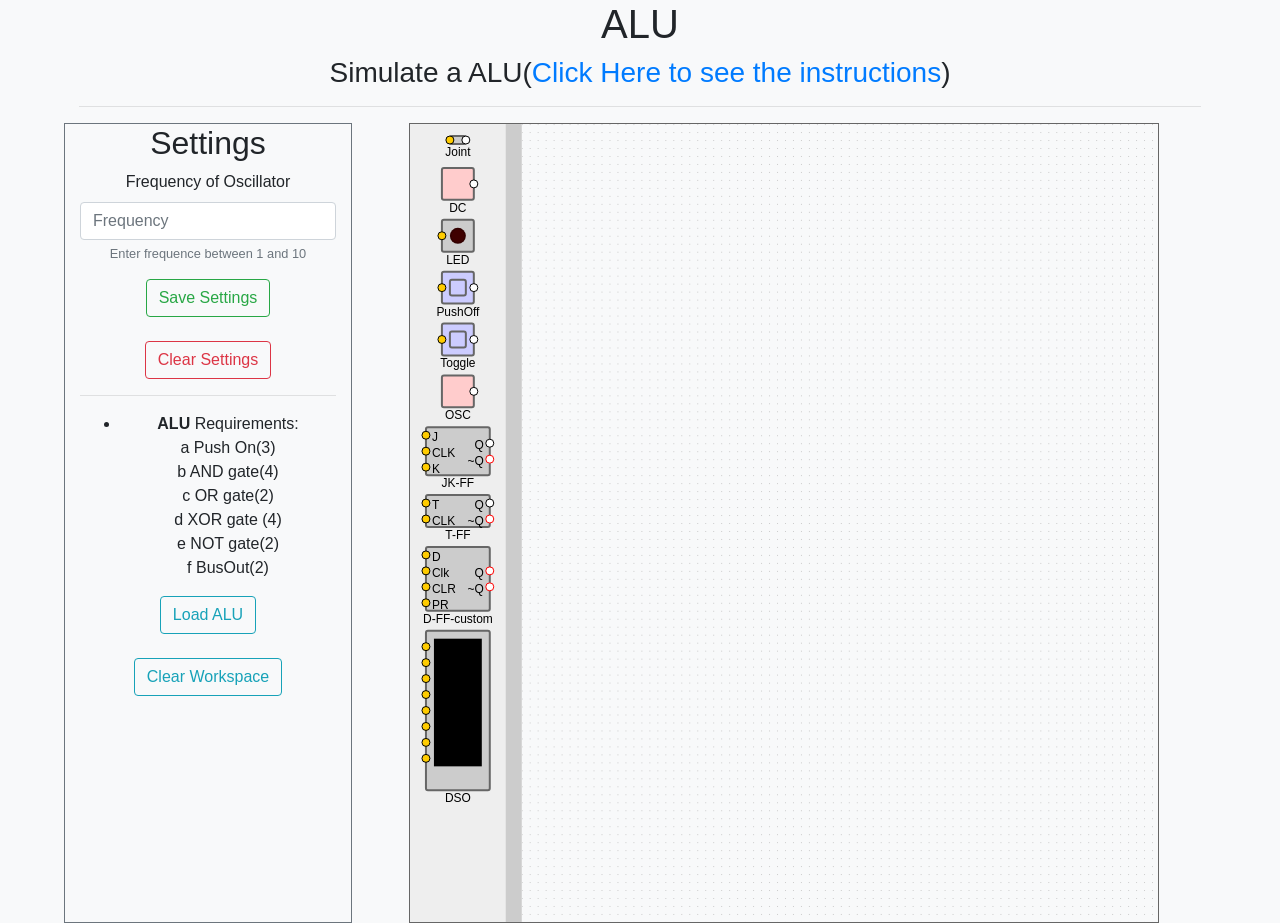
==== SRIP/Codes/index.html @ 1f58a179 "ALU" ====
<!doctype html>
<html>
<head>
	<meta http-equiv="Content-Type" content="text/html;charset=UTF-8" />
	<link rel="stylesheet" type="text/css" href="../libraries/simcir/simcir.css" />
	<link rel="stylesheet" type="text/css" href="../libraries/simcir/simcir-basicset.css" />

	<link rel="stylesheet" href="https://stackpath.bootstrapcdn.com/bootstrap/4.3.1/css/bootstrap.min.css" integrity="sha384-ggOyR0iXCbMQv3Xipma34MD+dH/1fQ784/j6cY/iJTQUOhcWr7x9JvoRxT2MZw1T" crossorigin="anonymous">
	<link rel="stylesheet" type="text/css" href="https://maxcdn.bootstrapcdn.com/font-awesome/4.4.0/css/font-awesome.min.css">
	<link href="http://fonts.googleapis.com/css?family=Lato:300,400,700,300italic,400italic,700italic" rel="stylesheet" type="text/css">
	<script type="text/javascript" src="https://code.jquery.com/jquery-2.1.4.js"></script>
	<script src="https://code.jquery.com/jquery-3.3.1.slim.min.js" integrity="sha384-q8i/X+965DzO0rT7abK41JStQIAqVgRVzpbzo5smXKp4YfRvH+8abtTE1Pi6jizo" crossorigin="anonymous"></script>
	<script src="https://cdnjs.cloudflare.com/ajax/libs/popper.js/1.14.7/umd/popper.min.js" integrity="sha384-UO2eT0CpHqdSJQ6hJty5KVphtPhzWj9WO1clHTMGa3JDZwrnQq4sF86dIHNDz0W1" crossorigin="anonymous"></script>
	<script src="https://stackpath.bootstrapcdn.com/bootstrap/4.3.1/js/bootstrap.min.js" integrity="sha384-JjSmVgyd0p3pXB1rRibZUAYoIIy6OrQ6VrjIEaFf/nJGzIxFDsf4x0xIM+B07jRM" crossorigin="anonymous"></script>
	<style type="text/css">
		#content{
			text-align: center;
		}
		.container{
			max-width: 90%;
		}
		.unclickable{
			pointer-events: none;
		}
	</style>
	<title>ALU</title>
</head>
<body class="bg-light">
	<div class="modal fade bd-example-modal-lg" id="instructions" tabindex="-1" role="dialog" aria-labelledby="instructionsTitle" aria-hidden="true">
		<div class="modal-dialog modal-lg" role="document">
			<div class="modal-content">
				<div class="modal-header">
					<h5 class="modal-title" id="instructionsTitle">INSTRUCTIONS</h5>
					<button type="button" class="close" data-dismiss="modal" aria-label="Close">
						<span aria-hidden="true">&times;</span>
					</button>
				</div>
				<div class="modal-body">
					<p class="lead">This lab allows you to design and simulate any digital combinational or sequential circuit. Following instruction help you build the counter circuit. A Javascript-based basic tool and simulation enigne is at the hear of this laboratory. You can create many circuits and test them with fixed or time-varying input signals. You can also see the outputs as values or time-varying waveforms. </p>
					<h6>Counter</h6>
					<img src="images/counter.png" class="img-fluid"><br><br>
					<h6>Ring Counter</h6>
					<img src="images/ringcounter.png" class="img-fluid">
					<hr>
					<p>The tool consist of mainly two pannels: Left Pannel, Right Pannel.</p>
					<ul>
						<li>
							<p><strong>Left Pannel:</strong>You can change the settings from the left pane.</p>
							<ol>
								<li>
									<p><strong>Frequency Input:</strong>The frequency input changes the frequency of the oscillator named as OSC on the simulation panel</p>
								</li>
								<li>
									<p><strong>Modules:</strong>The checkboxes are to show you the expected output of your circuit. An abstracted version of the circuit will appear in the simulation. Please try to replicate the output.</p>
									<div class="alert alert-info" role="alert">
										Please supply DC 1 to the middle input of the ring module counter for it to work properly.
									</div>
								</li>
								<li>
									<p><strong>Save Settings:</strong>Click on the button to save your settings. You need to do it, in order for the settings to apply.</p>
								</li>
								<li>
									<p><strong>Clear Settings:</strong>Click on the button to discard all your settings.</p>
									<div class="alert alert-danger" role="alert">
										<strong>WARNING</strong>: When you click on save settings or clear settings, your circuit gets cleared automatically, so please choose your settings before hand.	
									</div>
								</li>

								<li>
									<p>If you get stuck, and are not able to make the counter, the load ALU button will help you out.</p>
								</li>
								<li>
									<p>Click the "Clear Workspace" button to clear the simulation.</p>
								</li>
							</ol>
						</li>
						<li>
							<p><strong>Right Pannel:</strong> The right pane contains the workspace where you will simulate your experiment.</p>
							<ol>
								<li>
									<p>The toolbox on the left contains the pre-made logic circuits you will require to build a counter.</p>
									<div class="alert alert-info" role="alert">
										In case you want to build a Flip-Flop, please open the Flip-Flop experiment page.
									</div>
								</li>
								<li>
									<p>Drag them on the right, to place them on your breadboard.</p>
								</li>
								<li>
									<p>The left part of the abstracted circuit contains the inputs, and the right side the outputs.</p>
								</li>
								<li>
									<p>Click on the circle of the input or output to another input/output to make a connection.</p>
									<div class="alert alert-info" role="alert">
										You can connect only one line to an input, but an output can have multiple lines.
									</div>
								</li>
								<li>
									<p>The "DC" icon outputs digital 1 at all times, connnect it to:</p>
									<ul>
										<li>
											<p>-push on: to simulate the 1 only when you're pressing on the button</p>
										</li>
										<li>
											<p>-push off: to simulate 0 when you're pushing the button</p>
										</li>
										<li>
											<p>-toggle: to toggle the output between 1 and 0.</p>
										</li>
									</ul>
								</li>
								<li>
									<p>The OSC supplies 1 and 0 in a specific frequency which you set in the settings pane.</p>
								</li>
								<li>
									<p>The joint icon is just a connection, to make your connections look neater, as the lines from an output to an input are straight.</p>
								</li>
								<li>
									<p>The DSO displays the output in a graph format for easy verification. It has 8 inputs, you can choose to use any number of them. If you want more, just drag drop more of them.</p>
								</li>
							</ol>
						</li>
					</ul>
				</div>
				<div class="modal-footer">
					<button type="button" class="btn btn-secondary" data-dismiss="modal">Close</button>
				</div>
			</div>
		</div>
	</div>
	<div id="content" class="container ">
		<h1>ALU</h1>
		<h3>Simulate a ALU(<a href="help.html" data-toggle="modal" data-target="#instructions">Click Here to see the instructions</a>)</h3>
		<hr>
		<div class="row">
			<div class="col-lg-3 border border-secondary" style="height: 800px">
				<div class="mx-auto">
					<h2>Settings</h2>
					<form>
						<div class="form-group">
							<label for="freq">Frequency of Oscillator</label>
							<input type="number" class="form-control" id="freq" aria-describedby="range" placeholder="Frequency" min="1", max="10">
							<small id="range" class="form-text text-muted">Enter frequence between 1 and 10</small>
						</div>
						<button type="submit" class="btn  btn-outline-success">Save Settings</button><br><br>
						<button type="submit" class="btn  btn-outline-danger" id="clear_settings">Clear Settings</button>
					</form>
					<hr>
					<ul>
							<li> <b> ALU </b>Requirements:<br> a Push On(3) <br>b AND gate(4) <br>c OR gate(2)<br>d XOR gate (4)<br>e NOT gate(2)<br>f BusOut(2)</li>
					</ul>
					<div class="mx-auto">
						<button type="submit" class="btn  btn-outline-info" id="load_counter">Load ALU</button><br><br>
						<button type="submit" class="btn  btn-outline-info" id="clear_workspace">Clear Workspace</button>
					</div>
				</div>
			</div>
			<div class="col-lg-9 simcir_outer_div">
				<div class="simcir">
				</div>
			</div>
		</div>


		<script type="text/javascript" src="js/main.js">s</script>
		<script type="text/javascript" src="../libraries/simcir/simcir.js"></script>
		<script type="text/javascript" src="../libraries/simcir/simcir-basicset.js"></script>
		<script type="text/javascript" src="../libraries/simcir/simcir-library.js"></script>
		<script type="text/javascript" src="../libraries/simcir/simcir-dso.js"></script>
		<script type="text/javascript" src="js/end.js"></script>
	</div>
</body>
</html>
---- SRIP/libraries/simcir/simcir.css ----
/*
 * SimcirJS
 *
 * Copyright (c) 2014 Kazuhiko Arase
 *
 * URL: http://www.d-project.com/
 *
 * Licensed under the MIT license:
 *  http://www.opensource.org/licenses/mit-license.php
 */

.simcir-body {
  display: inline-block;
}

.simcir-workspace {
  cursor: default;
  overflow: hidden;
  border-width: 1px;
  border-style: solid;
  border-color: #666666;
}

.simcir-pin-hole {
  fill: #cccccc;
  stroke: none;
}

.simcir-toolbox {
  fill: #eeeeee;
}

.simcir-scrollbar {
  fill: #cccccc;
}

.simcir-scrollbar-bar {
  fill: #aaaaaa;
}

.simcir-scrollbar-bar:hover {
  fill: #999999;
}

.simcir-connector {
  stroke-width: 1;
  stroke: #0000ff;
  stroke-linecap: round;
}

.simcir-connector-hot {
  /* stroke: #ff0000; */
}

.simcir-joint-point {
  stroke-width: 3;
}

.simcir-device {
  fill: #cccccc;
  stroke-width: 2;
  stroke: #666666;
}

.simcir-device-selected {
  stroke: #0000ff;
}

.simcir-device-label {
  fill: #000000;
  stroke-width: 0;
  stroke: none;
}

.simcir-selection-rect {
  fill: none;
  stroke-width: 1;
  stroke: #0000ff;
}

.simcir-node-type-in {
  fill: #ffcc00;
}

.simcir-node-type-out {
  fill: #ffffff;
}

.simcir-node {
  stroke-width: 1;
  stroke: #000000;
}

.simcir-node-hot {
  stroke: #ff0000;
}

.simcir-node-hover {
  stroke: #ffff00;
}

.simcir-node-label {
  fill: #000000;
  stroke: none;
}

.simcir-port {
  stroke-width: 1;
  stroke: #000000;
}

.simcir-port-hole {
  stroke: none;
  fill: #000000;
}

.simcir-json-data-area {
  padding: 0px;
  outline: none;
  border-width: 1px;
  border-style: solid;
  border-color: #000000;
}

.simcir-dialog {
  padding: 4px;
  border-width: 2px;
  border-style: solid;
  border-color: #666666;
  background-color: #ffffff;
  -webkit-box-shadow: 0px 0px 4px 0px rgba(0, 0, 0, 0.5);
     -moz-box-shadow: 0px 0px 4px 0px rgba(0, 0, 0, 0.5);
          box-shadow: 0px 0px 4px 0px rgba(0, 0, 0, 0.5);
}

.simcir-dialog-title {
  margin-right: 4px;
}

.simcir-dialog-close-button {
  fill: #666666;
  stroke: none;
}

.simcir-dialog-close-button:hover {
  fill: #888888;
  stroke: none;
}

.simcir-dialog-close-button-symbol {
  fill: none;
  stroke: #ffffff;
  stroke-width: 2;
}

.simcir-label-editor {
  width: 100px;
  border-width: 1px;
  border-style: solid;
  border-color: #cccccc;
  background-color: #f0f0f0;
  outline: none;
}

.simcir-label-editor::-ms-clear {
  display: none;
  width: 0;
  height: 0;
}

/* simcir doc */

TABLE.simcir-doc-table {
  border-collapse: collapse;
}

TABLE.simcir-doc-table,
TABLE.simcir-doc-table TH,
TABLE.simcir-doc-table TD {
  border-width: 1px;
  border-style: solid;
  border-color: #666666;
}

TABLE.simcir-doc-table TH,
TABLE.simcir-doc-table TD {
  padding: 16px;
}

TABLE.simcir-doc-params-table {
  border-collapse: collapse;
}

TABLE.simcir-doc-params-table,
TABLE.simcir-doc-params-table TH,
TABLE.simcir-doc-params-table TD {
  border-width: 1px;
  border-style: solid;
  border-color: #666666;
}

TABLE.simcir-doc-params-table TH,
TABLE.simcir-doc-params-table TD {
  padding: 2px;
}

.simcir-doc-title {
  font-weight: bold;
  margin: 16px 0px 0px 0px;
}

.simcir-doc-code {
  padding: 8px;
  -webkit-border-radius: 4px;
     -moz-border-radius: 4px;
          border-radius: 4px;
  background-color: #f0f0f0;
}
---- SRIP/libraries/simcir/simcir-basicset.css ----
/*
 * SimcirJS - basicset
 *
 * Copyright (c) 2014 Kazuhiko Arase
 *
 * URL: http://www.d-project.com/
 *
 * Licensed under the MIT license:
 *  http://www.opensource.org/licenses/mit-license.php
 */

.simcir-basicset-dc {
  fill: #ffcccc;
}

.simcir-basicset-switch {
  fill: #ccccff;
}

.simcir-basicset-switch-button-pressed {
  fill: #9999cc;
}

.simcir-basicset-symbol {
  stroke: #000000;
  stroke-width: 1;
  stroke-linecap: round;
  stroke-linejoin: round;
  fill: none;
}

.simcir-basicset-osc {
  fill: #ffcccc;
}

.simcir-basicset-knob {
  stroke: none;
  fill: #333333;
}

.simcir-basicset-knob-mark {
  stroke: #ffffff;
  stroke-width: 3;
}
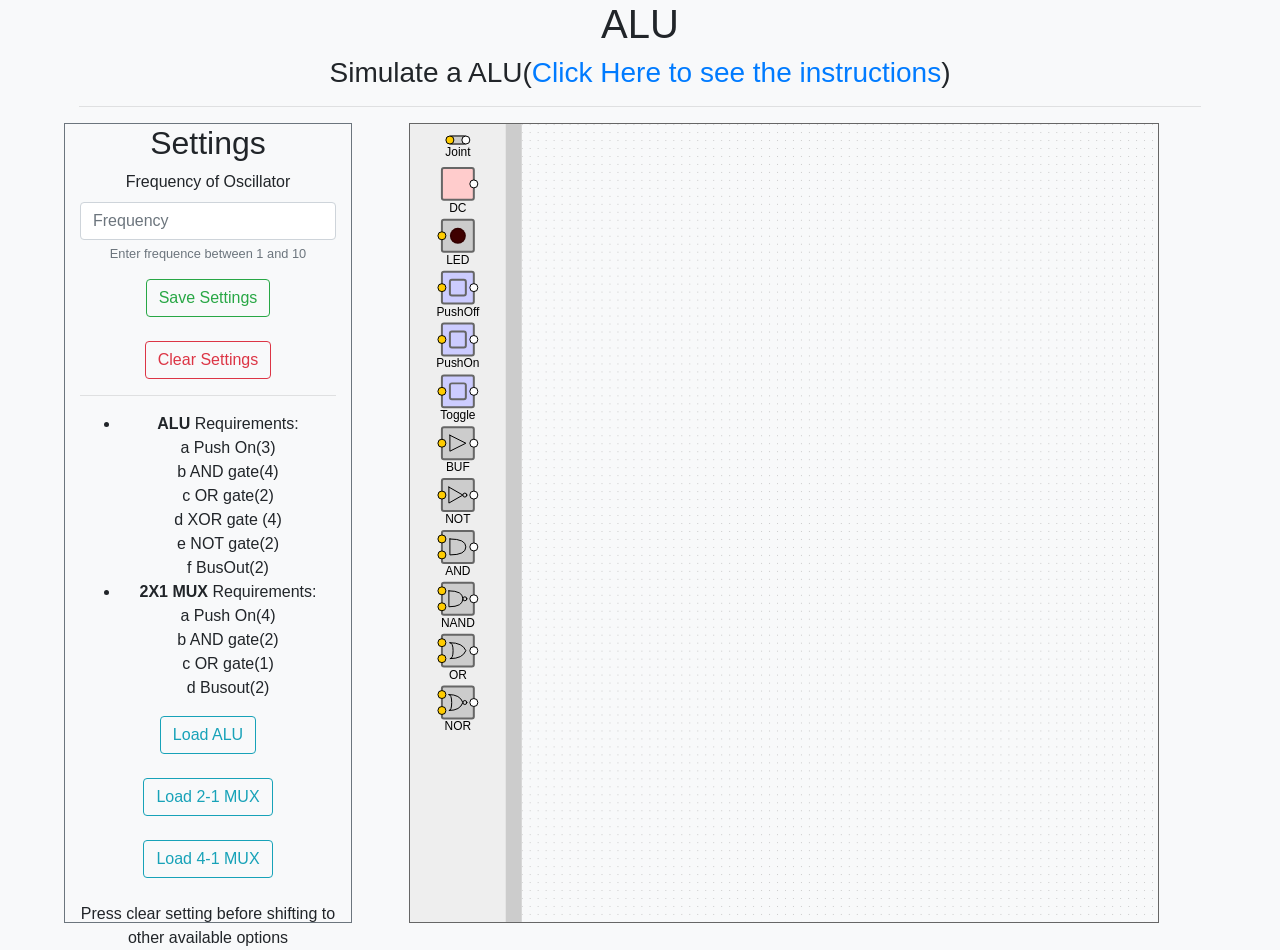
==== commit 35280c76: "new commit" ====
--- a/SRIP/Codes/index.html
+++ b/SRIP/Codes/index.html
@@ -148,10 +148,13 @@
 					<hr>
 					<ul>
 							<li> <b> ALU </b>Requirements:<br> a Push On(3) <br>b AND gate(4) <br>c OR gate(2)<br>d XOR gate (4)<br>e NOT gate(2)<br>f BusOut(2)</li>
+							<li> <b> 2X1 MUX </b>Requirements: <br> a Push On(4)<br> b AND gate(2) <br> c OR gate(1)<br> d Busout(2)</li>
 					</ul>
 					<div class="mx-auto">
 						<button type="submit" class="btn  btn-outline-info" id="load_counter">Load ALU</button><br><br>
-						<button type="submit" class="btn  btn-outline-info" id="clear_workspace">Clear Workspace</button>
+						<button type="submit" class="btn  btn-outline-info" id="load_mux2">Load 2-1 MUX</button><br><br>
+						<button type="submit" class="btn  btn-outline-info" id="load_mux4">Load 4-1 MUX</button><br><br>
+						<p>Press clear setting before shifting to other available options</p>
 					</div>
 				</div>
 			</div>
